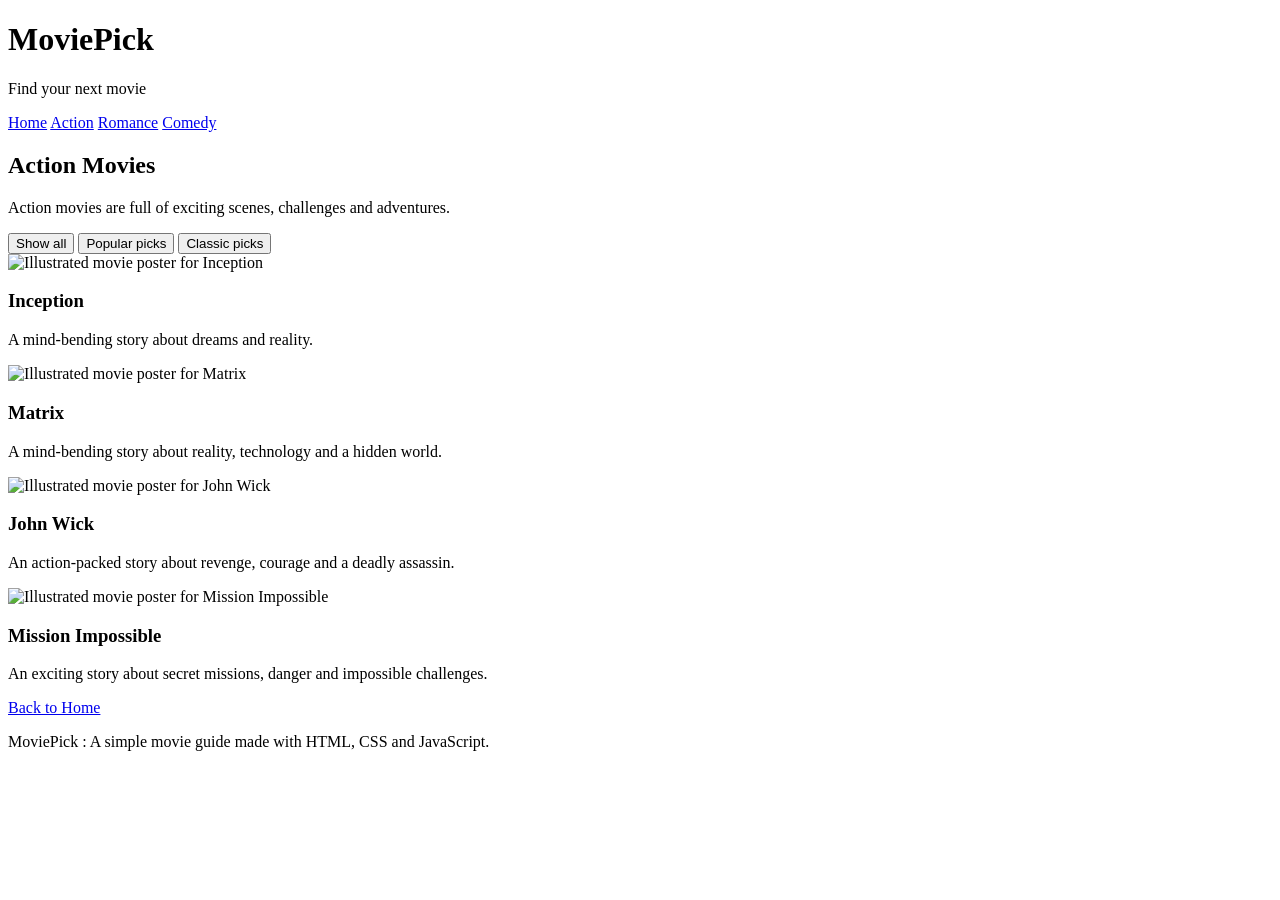
==== action.html @ 49a3fc72 "Add files via upload" ====
<!DOCTYPE html>
<html lang="en">
<head>
    <meta charset="UTF-8">
    <meta name="viewport" content="width=device-width, initial-scale=1.0">
    <title>Action</title>
    <link rel="stylesheet" href="css/style.css">
</head>
<body>
<header>
    <h1>MoviePick</h1>
    <p>Find your next movie</p>
</header>
<nav>
    <a href="index.html">Home</a>
    <a href="action.html">Action</a>
    <a href="romance.html">Romance</a>
    <a href="comedy.html">Comedy</a>
</nav>
<main>
    <section>
        <h2>Action Movies</h2>
        <p>Action movies are full of exciting scenes, challenges and adventures.</p>
        
        <div class="filter-buttons">
            <button onclick="filterMovies('all')">Show all</button>
            <button onclick="filterMovies('popular')">Popular picks</button>
            <button onclick="filterMovies('classic')">Classic picks</button>
        </div>

        <!--兩個class-->
        <div class="grid movie-list">
            <!--popular標籤-->
            <div class="card movie-card popular">
                <img src="https://m.media-amazon.com/images/M/MV5BMjAxMzY3NjcxNF5BMl5BanBnXkFtZTcwNTI5OTM0Mw@@._V1_FMjpg_UX1000_.jpg" alt="Illustrated movie poster for Inception">
                <h3>Inception</h3>
                <p>A mind-bending story about dreams and reality.</p>
            </div>
            
            <div class="card movie-card classic">
                <img src="https://encrypted-tbn0.gstatic.com/images?q=tbn:ANd9GcSAHX_WrSgx1OdTfcgzFieXciR910W3TArdBDUXrjTtxg&s=10" alt="Illustrated movie poster for Matrix">
                <h3>Matrix</h3>
                <p>A mind-bending story about reality, technology and a hidden world.</p>
            </div>

            <div class="card movie-card popular">
                <img src="https://m.media-amazon.com/images/S/pv-target-images/6c2c7ace999b2efa7d6d113f7f3ec49f83722dbd2a22b202ef8028f26a1d0b69.jpg" alt="Illustrated movie poster for John Wick">
                <h3>John Wick</h3>
                <p>An action-packed story about revenge, courage and a deadly assassin.</p>
            </div>
            
            <div class="card movie-card classic">
                <img src="https://m.media-amazon.com/images/S/pv-target-images/112c733be859b7eac2f9764157c720b785bbd52deaaf0da4652e9dd6a13cb75e._UR2000,3000_CLs%7C2000,3000%7C/G/bundle/BottomRightCardGradient2x3.png,/G/01/digital/video/merch/subs/benefit-id/a-f/cbsaacf/logos/channels-logo-white-stacked.png%7C0,0,2000,3000+0,0,2000,3000+1426,2798,487,115_kv4600e6e6b6650a7b1b1d469e8b864fb4_.jpg" alt="Illustrated movie poster for Mission Impossible">
                <h3>Mission Impossible</h3>
                <p>An exciting story about secret missions, danger and impossible challenges.</p>
            </div>
        </div>
        <p><a href="index.html">Back to Home</a></p>
    </section>

</main>
<footer>
    <p>MoviePick : A simple movie guide made with HTML, CSS and JavaScript.</p>
</footer>
<script src="js/script.js"></script>
</body>
</html>
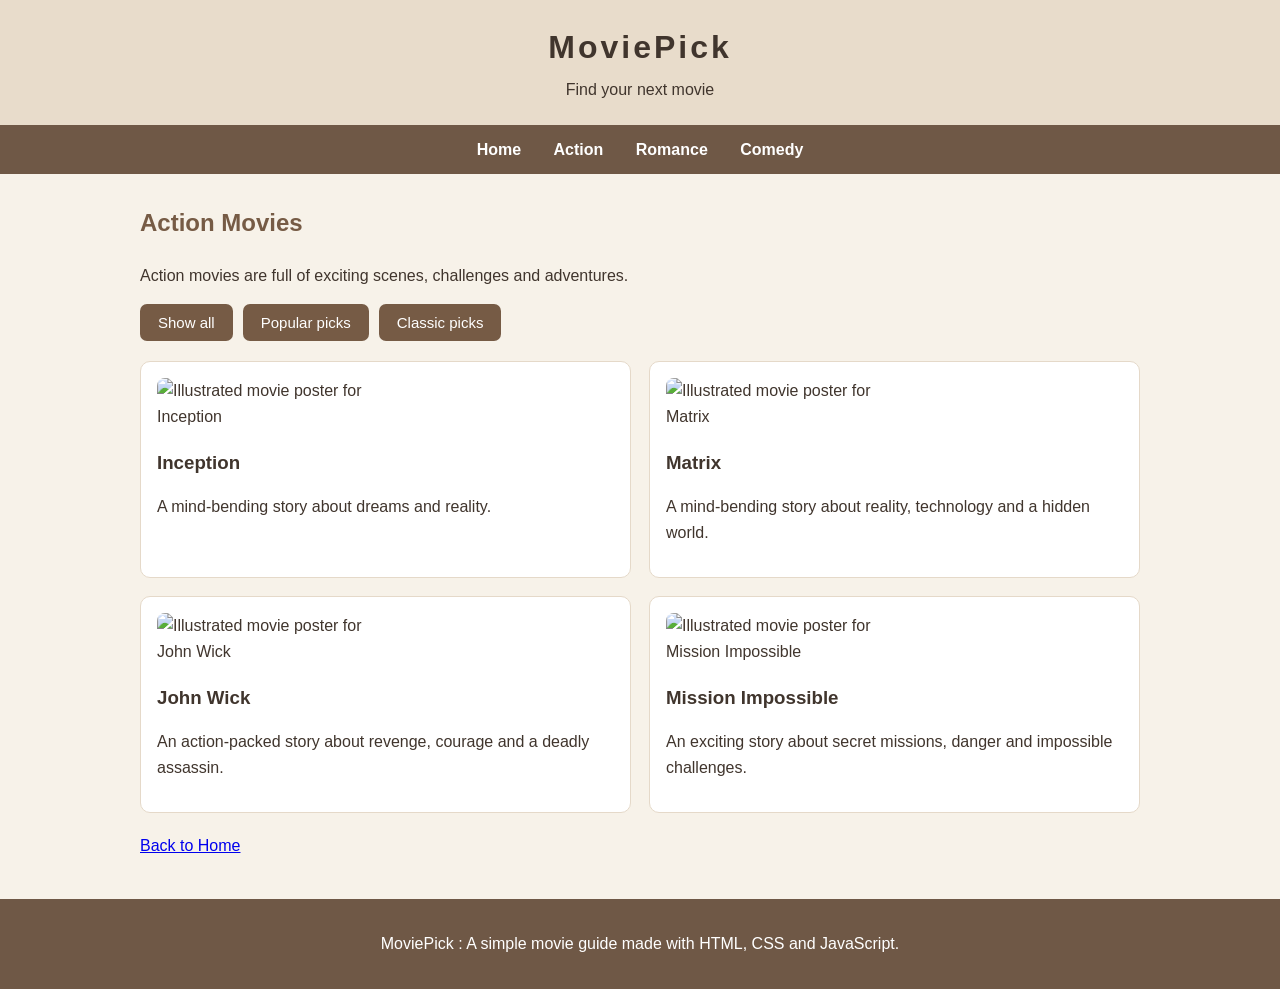
==== commit 802aff08: "Add files via upload" ====
--- a/action.html
+++ b/action.html
@@ -4,7 +4,7 @@
     <meta charset="UTF-8">
     <meta name="viewport" content="width=device-width, initial-scale=1.0">
     <title>Action</title>
-    <link rel="stylesheet" href="css/style.css">
+    <link rel="stylesheet" href="style.css">
 </head>
 <body>
 <header>
@@ -62,6 +62,6 @@
 <footer>
     <p>MoviePick : A simple movie guide made with HTML, CSS and JavaScript.</p>
 </footer>
-<script src="js/script.js"></script>
+<script src="script.js"></script>
 </body>
 </html>
--- a/style.css
+++ b/style.css
@@ -0,0 +1,143 @@
+* {
+    box-sizing: border-box;
+}
+
+body {
+    margin: 0;
+    font-family: Arial, sans-serif;
+    background: #f7f2e9;
+    color: #40352d;
+    line-height: 1.6;
+}
+
+header {
+    background: #e8dccb;
+    padding: 22px 8%;
+    text-align: center;
+}
+
+header h1 {
+    margin: 0;
+    letter-spacing: 3px;
+}
+
+header p {
+    margin: 4px 0 0;
+}
+
+nav {
+    background: #6f5846;
+    padding: 12px;
+    text-align: center;
+}
+
+nav a {
+    color: white;
+    text-decoration: none;
+    margin: 0 14px;
+    font-weight: bold;
+}
+
+nav a:hover {
+    color: #f2d7ad;
+    text-decoration: underline;
+}
+
+main {
+    width:  min(1000px, 90%);
+    margin: 30px auto;
+}
+
+h2 {
+    color: #765b45;
+}
+
+.hero {
+    background: #eee3d4;
+    padding: 28px;
+    border-radius: 12px;
+    text-align: center;
+}
+
+button {
+    background: #765b45;
+    color: white;
+    border: 0;
+    border-radius: 7px;
+    padding: 10px 18px;
+    cursor: pointer;
+    font-size: 15px;
+}
+
+button:hover {
+    background: #4f3d30;
+}
+
+#random-result {
+    margin-top: 12px;
+    font-weight: bold;
+    color: #765b45;
+}
+
+.grid {
+    display: grid;
+    grid-template-columns: repeat(2, 1fr);
+    gap: 18px;
+    margin: 20px 0;
+}
+
+.card {
+    background: white;
+    border: 1px solid #e5d9c9;
+    border-radius: 10px;
+    padding: 16px;
+    text-align: center;
+}
+
+.card img {
+    width: 100%;
+    max-width: 220px;
+    height: 320px;
+    object-fit: cover;
+    border-radius: 8px;
+}
+
+.card h3 {
+    margin-bottom: 4px;
+}
+
+.filter-buttons {
+    display: flex;
+    flex-wrap: wrap;
+    gap: 10px;
+    margin: 15px 0;
+}
+
+.movie-list .card {
+    text-align: left;
+}
+
+table {
+    width: 100%;
+    border-collapse: collapse;
+    background: white;
+    margin: 15px 0;
+}
+
+th, td {
+    border: 1px solid #d8c9b8;
+    padding: 10px;
+    text-align: left;
+}
+
+th {
+    background: #e8dccb;
+}
+
+footer {
+    background: #6f5846;
+    color: white;
+    text-align: center;
+    padding: 16px;
+    margin-top: 40px;
+}
